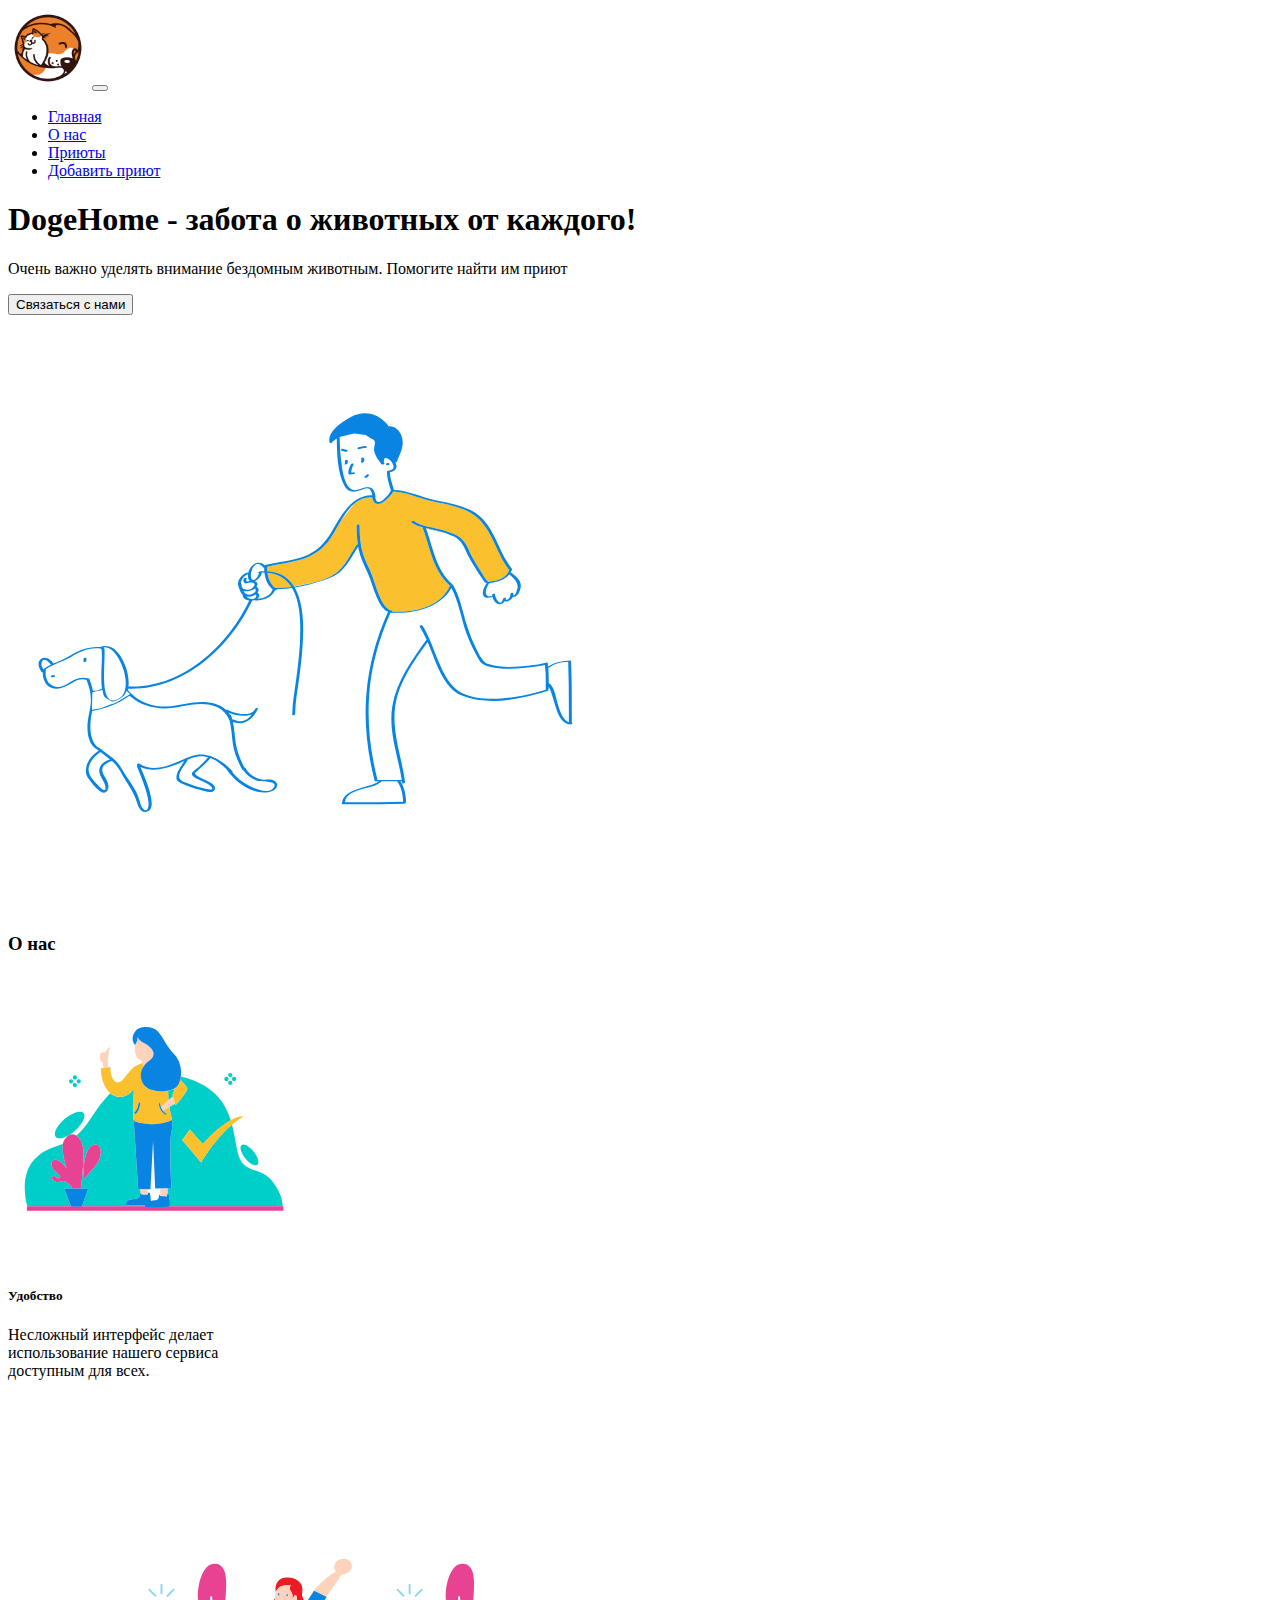
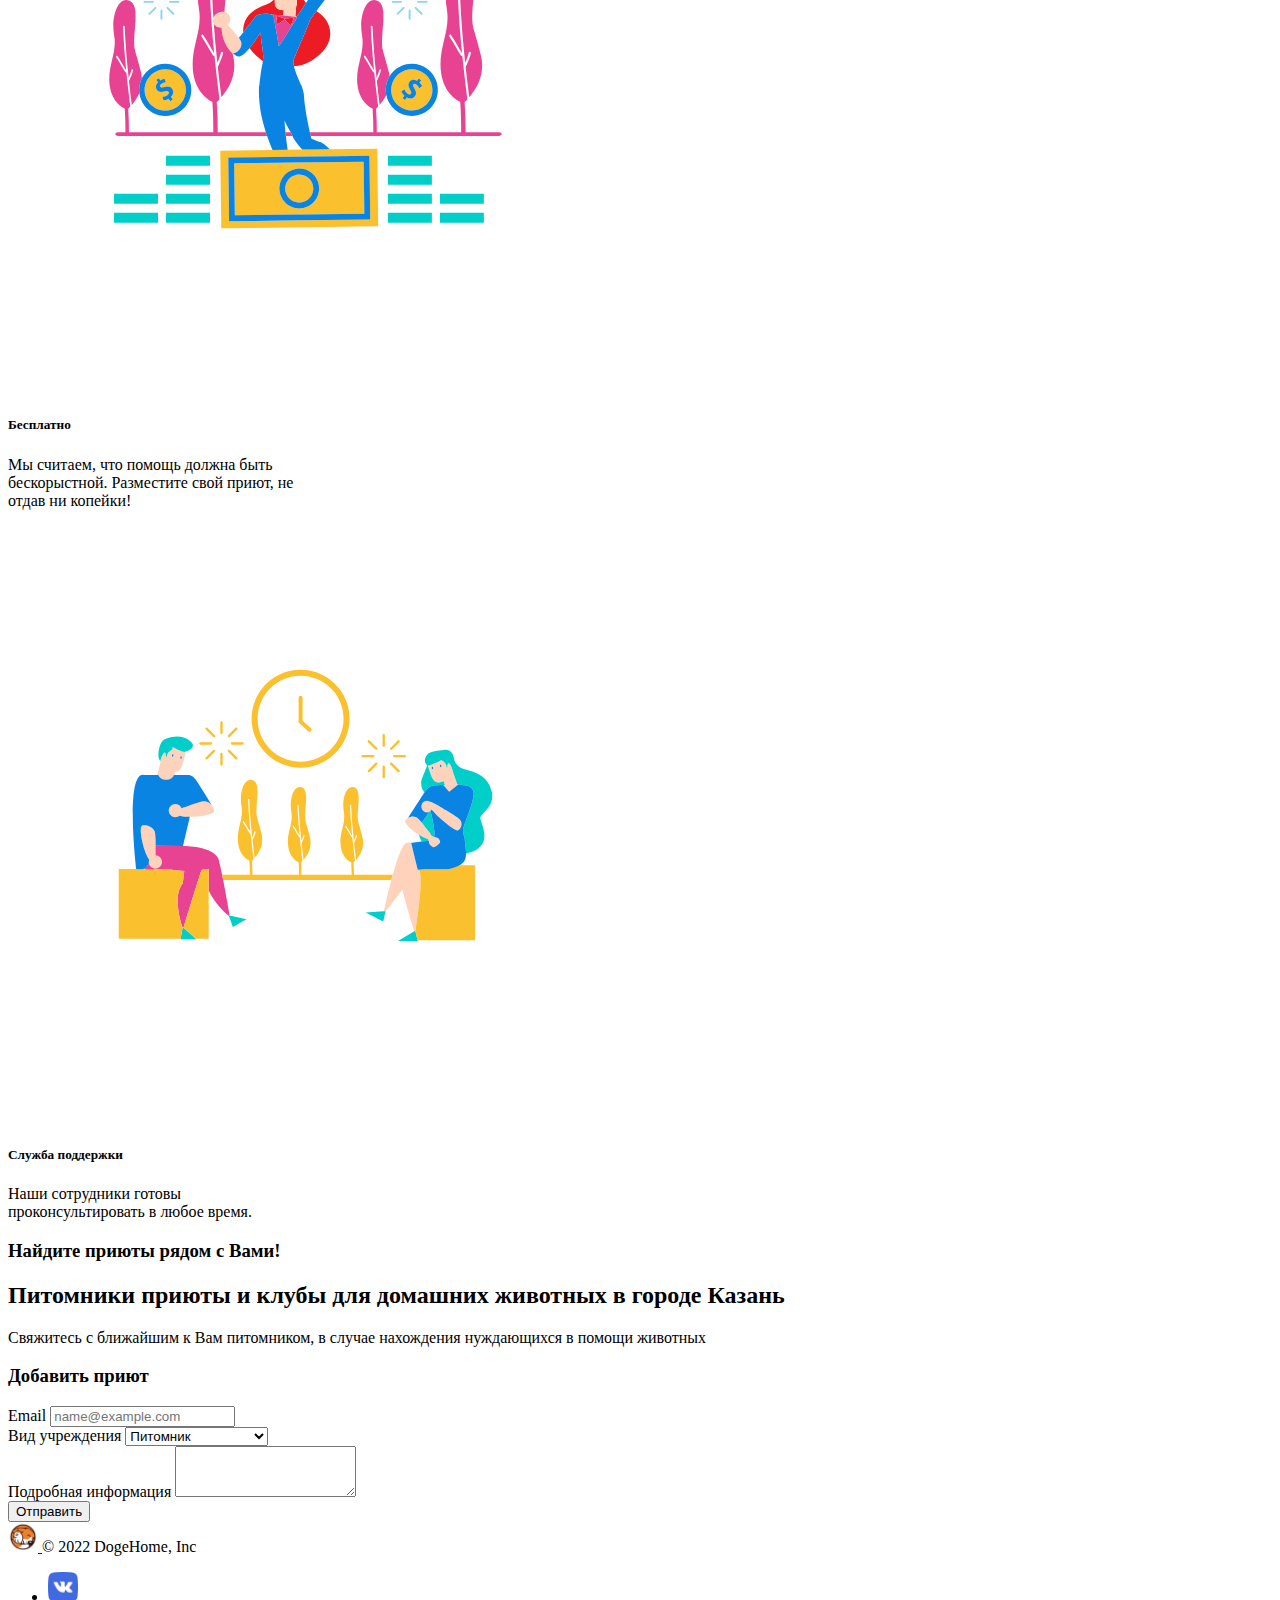
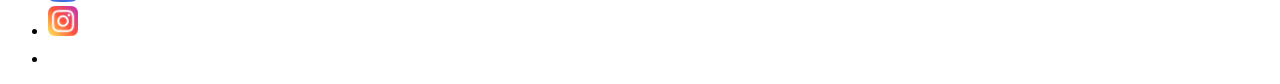
==== templates/index.html @ 4d2c85b7 "ee" ====
<!doctype html>
<html lang="en">
<head>
    <meta charset="UTF-8">
    <meta name="viewport"
          content="width=device-width, user-scalable=no, initial-scale=1.0, maximum-scale=1.0, minimum-scale=1.0">
    <meta http-equiv="X-UA-Compatible" content="ie=edge">
    <title>DogeHome</title>
    <!-- CSS only -->
    <link href="https://cdn.jsdelivr.net/npm/bootstrap@5.1.3/dist/css/bootstrap.min.css" rel="stylesheet" integrity="sha384-1BmE4kWBq78iYhFldvKuhfTAU6auU8tT94WrHftjDbrCEXSU1oBoqyl2QvZ6jIW3" crossorigin="anonymous">
</head>
<body>
    <nav class="navbar navbar-expand-lg navbar-dark bg-primary  ">
        <div class="container-fluid">
            <a class="navbar-brand" href="#"><img src="icon_only/logo.png" alt="" style="width:80px; height: 80px"></a>
            <button class="navbar-toggler" type="button" data-bs-toggle="collapse" data-bs-target="#navbarNav" aria-controls="navbarNav" aria-expanded="false" aria-label="Toggle navigation">
                <span class="navbar-toggler-icon"></span>
            </button>
            <div class="collapse navbar-collapse" id="navbarNav">
                <ul class="navbar-nav">
                    <li class="nav-item">
                        <a class="nav-link active" aria-current="page" href="#">Главная</a>
                    </li>
                    <li class="nav-item">
                        <a class="nav-link" href="#aboutUs">О нас</a>
                    </li>
                    <li class="nav-item">
                        <a class="nav-link" href="#shelters">Приюты</a>
                    </li>
                    <li class="nav-item">
                        <a class="nav-link" href="#addShelter">Добавить приют</a>
                    </li>
                </ul>
            </div>
        </div>
    </nav>

    <div class="container">
        <div class="row">
            <div class="col col-6 d-flex justify-content-center flex-column">
                <h1>DogeHome - забота о животных от каждого!</h1>
                <p>Очень важно уделять внимание бездомным животным. Помогите найти им приют</p>
                <button class="btn btn-warning">Связаться с нами</button>
            </div>
            <div class="col col-6 d-flex justify-content-center">
                <img src="images/promo.svg" alt="">
            </div>
        </div>
    </div>
    <div class="container-fluid" id="aboutUs">
        <div class="row">
            <div class="col d-flex bg-primary text-light justify-content-center">
                <h3>О нас</h3>
            </div>
        </div>
    </div>
    <div class="container-fluid bg-warning pb-5">
        <div class="row">
            <div class="row align-items-center mt-5">
                <div class="col col-4 d-flex justify-content-center">
                    <div class="card" style="width: 18rem;">
                        <img src="images/easy.svg" class="card-img-top" alt="...">
                        <div class="card-body">
                            <h5 class="card-title">Удобство</h5>
                            <p class="card-text">Несложный интерфейс делает использование нашего сервиса доступным для всех.</p>
                        </div>
                    </div>
                </div>
                <div class="col col-4 d-flex justify-content-center">
                    <div class="card" style="width: 18rem;">
                        <img src="images/free.svg" class="card-img-top" alt="...">
                        <div class="card-body">
                            <h5 class="card-title">Бесплатно</h5>
                            <p class="card-text">Мы считаем, что помощь должна быть бескорыстной. Разместите свой приют, не отдав ни копейки!</p>
                        </div>
                    </div>
                </div>
                <div class="col col-4 d-flex justify-content-center">
                    <div class="card" style="width: 18rem;">
                        <img src="images/tfs.svg" class="card-img-top" alt="...">
                        <div class="card-body">
                            <h5 class="card-title">Служба поддержки</h5>
                            <p class="card-text">Наши сотрудники готовы проконсультировать в любое время.</p>
                        </div>
                    </div>
                </div>
            </div>
        </div>
    </div>
    <div id="shelters" class="container-fluid bg-primary text-light d-flex justify-content-center">
        <div class="row">
            <h3>Найдите приюты рядом с Вами!</h3>
        </div>
    </div>
    <div class="container pt-5">
        <div class="row">
            <div class="col d-flex justify-content-center">
                <script type="text/javascript" charset="utf-8" async src="https://api-maps.yandex.ru/services/constructor/1.0/js/?um=constructor%3A68e4e213b407c3fdf483652417faf762d91d6717d3257e0310764f1638c544dc&amp;width=479&amp;height=379&amp;lang=ru_RU&amp;scroll=true"></script>
            </div>
            <div class="col d-flex flex-column justify-content-center">
                <h2>Питомники приюты и клубы для домашних животных в городе Казань</h2>
                <p>Свяжитесь с ближайшим к Вам питомником, в случае нахождения нуждающихся в помощи животных</p>
            </div>
        </div>
    </div>
    <div id="addShelter" class="mt-5 container-fluid bg-primary text-light d-flex justify-content-center">
        <div class="row">
            <h3>Добавить приют</h3>
        </div>
    </div>
    <div class="container mt-5 mb-5 pt-5"   >
        <div class="row">
            <div class="col">
                <form>
                    <div class="form-group">
                        <label for="exampleFormControlInput1">Email</label>
                        <input type="email" class="form-control" id="exampleFormControlInput1" placeholder="name@example.com">
                    </div>
                    <div class="form-group mt-3">
                        <label for="exampleFormControlSelect1">Вид учреждения</label>
                        <select class="form-control" id="exampleFormControlSelect1">
                            <option>Питомник</option>
                            <option>Клуб для животных</option>
                            <option>Другое</option>
                        </select>
                    </div>

                    <div class="form-group mt-3">
                        <label for="exampleFormControlTextarea1">Подробная информация</label>
                        <textarea class="form-control" id="exampleFormControlTextarea1" rows="3"></textarea>
                    </div>
                    <button type="submit" class="btn btn-warning mt-5">Отправить</button>
                </form>
            </div>
        </div>
    </div>
    <div class="container">
        <footer class="d-flex flex-wrap justify-content-between align-items-center py-3 my-4 border-top">
            <div class="col-md-4 d-flex align-items-center">
                <a href="/" class="mb-3 me-2 mb-md-0 text-muted text-decoration-none lh-1">
                    <img src="icon_only/logo.png" width="30px" height="30px" alt="">
                </a>
                <span class="text-muted">© 2022 DogeHome, Inc</span>
            </div>

            <ul class="nav col-md-4 justify-content-end list-unstyled d-flex">
                <li class="ms-3"><a class="text-muted" href="#"><img src="images/vk.png" width="30px" height="30px" alt=""><use xlink:href="#twitter"></use></svg></a></li>
                <li class="ms-3"><a class="text-muted" href="#"><img src="images/inst.png" width="30px" height="30px" alt=""></a></li>
                <li class="ms-3"><a class="text-muted" href="#"><svg class="bi" width="24" height="24"><use xlink:href="#facebook"></use></svg></a></li>
            </ul>
        </footer>
    </div>
    <!-- JavaScript Bundle with Popper -->
    <script src="https://cdn.jsdelivr.net/npm/bootstrap@5.1.3/dist/js/bootstrap.bundle.min.js" integrity="sha384-ka7Sk0Gln4gmtz2MlQnikT1wXgYsOg+OMhuP+IlRH9sENBO0LRn5q+8nbTov4+1p" crossorigin="anonymous"></script>

</body>
</html>
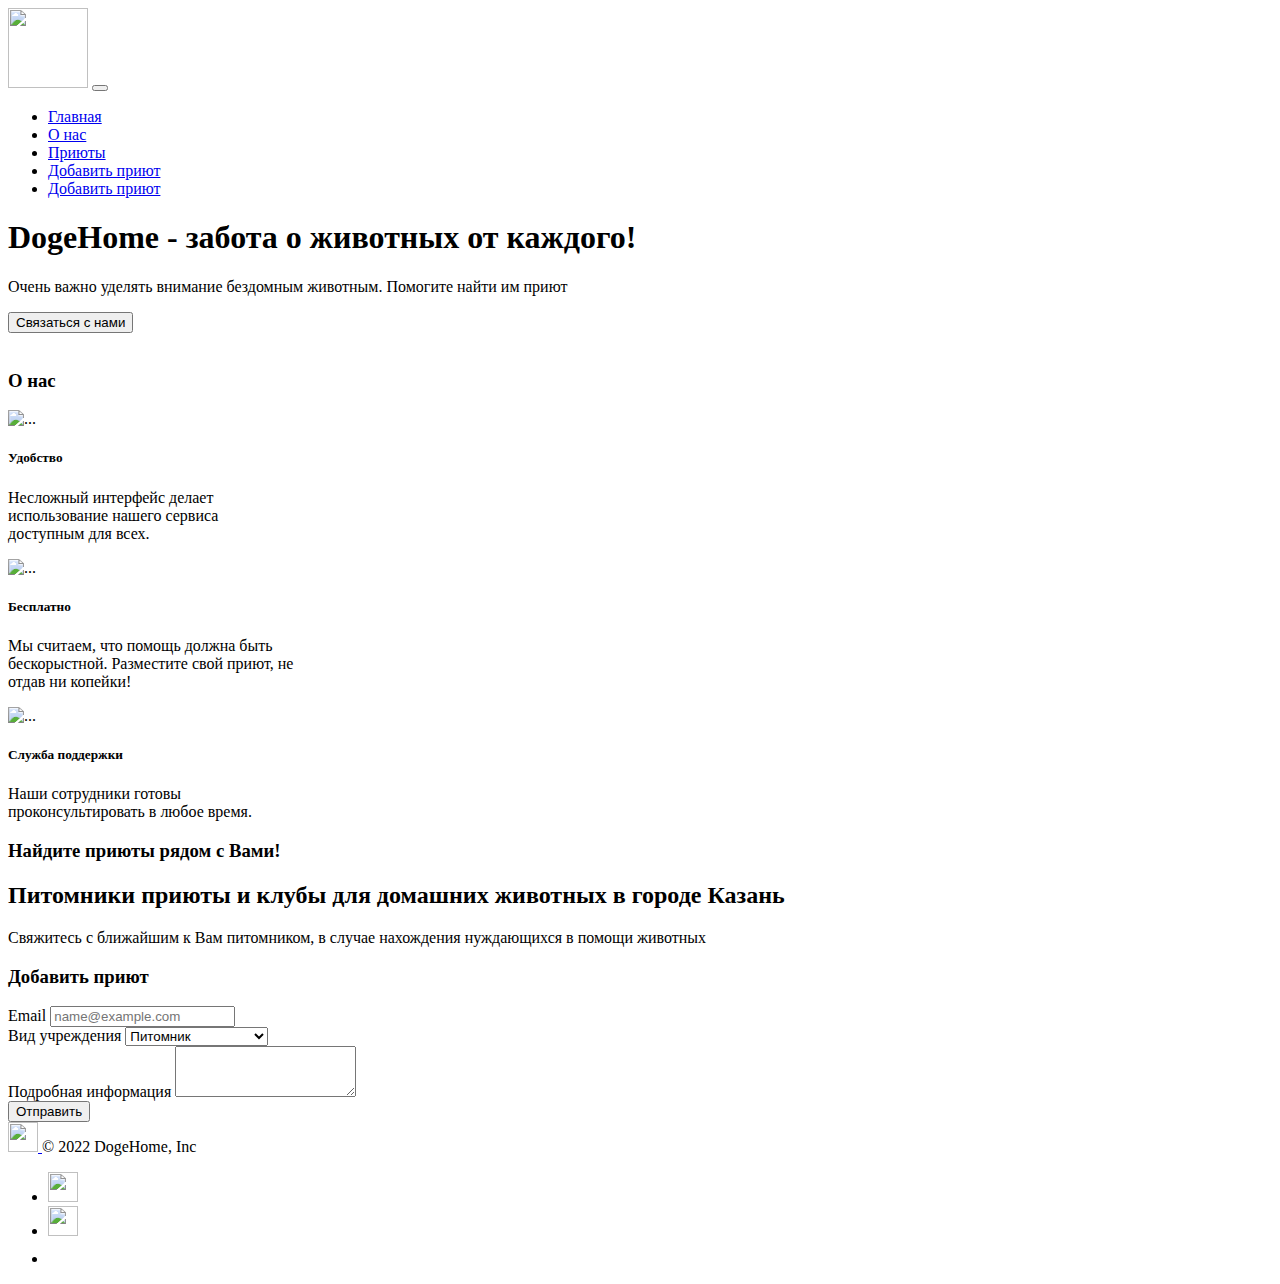
==== commit 06351e7a: "flask backend" ====
--- a/templates/index.html
+++ b/templates/index.html
@@ -10,25 +10,30 @@
     <link href="https://cdn.jsdelivr.net/npm/bootstrap@5.1.3/dist/css/bootstrap.min.css" rel="stylesheet" integrity="sha384-1BmE4kWBq78iYhFldvKuhfTAU6auU8tT94WrHftjDbrCEXSU1oBoqyl2QvZ6jIW3" crossorigin="anonymous">
 </head>
 <body>
+
     <nav class="navbar navbar-expand-lg navbar-dark bg-primary  ">
         <div class="container-fluid">
-            <a class="navbar-brand" href="#"><img src="icon_only/logo.png" alt="" style="width:80px; height: 80px"></a>
+            <a class="navbar-brand" href="#"><img src="static/logo.png" alt="" style="width:80px; height: 80px"></a>
             <button class="navbar-toggler" type="button" data-bs-toggle="collapse" data-bs-target="#navbarNav" aria-controls="navbarNav" aria-expanded="false" aria-label="Toggle navigation">
                 <span class="navbar-toggler-icon"></span>
             </button>
             <div class="collapse navbar-collapse" id="navbarNav">
                 <ul class="navbar-nav">
                     <li class="nav-item">
-                        <a class="nav-link active" aria-current="page" href="#">Главная</a>
+                        <a class="nav-link active" aria-current="page" href="/">Главная</a>
                     </li>
                     <li class="nav-item">
                         <a class="nav-link" href="#aboutUs">О нас</a>
                     </li>
                     <li class="nav-item">
-                        <a class="nav-link" href="#shelters">Приюты</a>
+                        <a class="nav-link" href="/shelters">Приюты</a>
                     </li>
                     <li class="nav-item">
                         <a class="nav-link" href="#addShelter">Добавить приют</a>
+                    <li class="nav-item">
+                        <a class="nav-link" href='/base'>Добавить приют</a>
+
+
                     </li>
                 </ul>
             </div>
@@ -43,7 +48,7 @@
                 <button class="btn btn-warning">Связаться с нами</button>
             </div>
             <div class="col col-6 d-flex justify-content-center">
-                <img src="images/promo.svg" alt="">
+                <img src="static/promo.svg" alt="">
             </div>
         </div>
     </div>
@@ -59,7 +64,7 @@
             <div class="row align-items-center mt-5">
                 <div class="col col-4 d-flex justify-content-center">
                     <div class="card" style="width: 18rem;">
-                        <img src="images/easy.svg" class="card-img-top" alt="...">
+                        <img src="static/easy.svg" class="card-img-top" alt="...">
                         <div class="card-body">
                             <h5 class="card-title">Удобство</h5>
                             <p class="card-text">Несложный интерфейс делает использование нашего сервиса доступным для всех.</p>
@@ -68,7 +73,7 @@
                 </div>
                 <div class="col col-4 d-flex justify-content-center">
                     <div class="card" style="width: 18rem;">
-                        <img src="images/free.svg" class="card-img-top" alt="...">
+                        <img src="static/free.svg" class="card-img-top" alt="...">
                         <div class="card-body">
                             <h5 class="card-title">Бесплатно</h5>
                             <p class="card-text">Мы считаем, что помощь должна быть бескорыстной. Разместите свой приют, не отдав ни копейки!</p>
@@ -77,7 +82,7 @@
                 </div>
                 <div class="col col-4 d-flex justify-content-center">
                     <div class="card" style="width: 18rem;">
-                        <img src="images/tfs.svg" class="card-img-top" alt="...">
+                        <img src="static/tfs.svg" class="card-img-top" alt="...">
                         <div class="card-body">
                             <h5 class="card-title">Служба поддержки</h5>
                             <p class="card-text">Наши сотрудники готовы проконсультировать в любое время.</p>
@@ -138,14 +143,14 @@
         <footer class="d-flex flex-wrap justify-content-between align-items-center py-3 my-4 border-top">
             <div class="col-md-4 d-flex align-items-center">
                 <a href="/" class="mb-3 me-2 mb-md-0 text-muted text-decoration-none lh-1">
-                    <img src="icon_only/logo.png" width="30px" height="30px" alt="">
+                    <img src="static/logo.png" width="30px" height="30px" alt="">
                 </a>
                 <span class="text-muted">© 2022 DogeHome, Inc</span>
             </div>
 
             <ul class="nav col-md-4 justify-content-end list-unstyled d-flex">
-                <li class="ms-3"><a class="text-muted" href="#"><img src="images/vk.png" width="30px" height="30px" alt=""><use xlink:href="#twitter"></use></svg></a></li>
-                <li class="ms-3"><a class="text-muted" href="#"><img src="images/inst.png" width="30px" height="30px" alt=""></a></li>
+                <li class="ms-3"><a class="text-muted" href="#"><img src="static/vk.png" width="30px" height="30px" alt=""><use xlink:href="#twitter"></use></svg></a></li>
+                <li class="ms-3"><a class="text-muted" href="#"><img src="static/inst.png" width="30px" height="30px" alt=""></a></li>
                 <li class="ms-3"><a class="text-muted" href="#"><svg class="bi" width="24" height="24"><use xlink:href="#facebook"></use></svg></a></li>
             </ul>
         </footer>
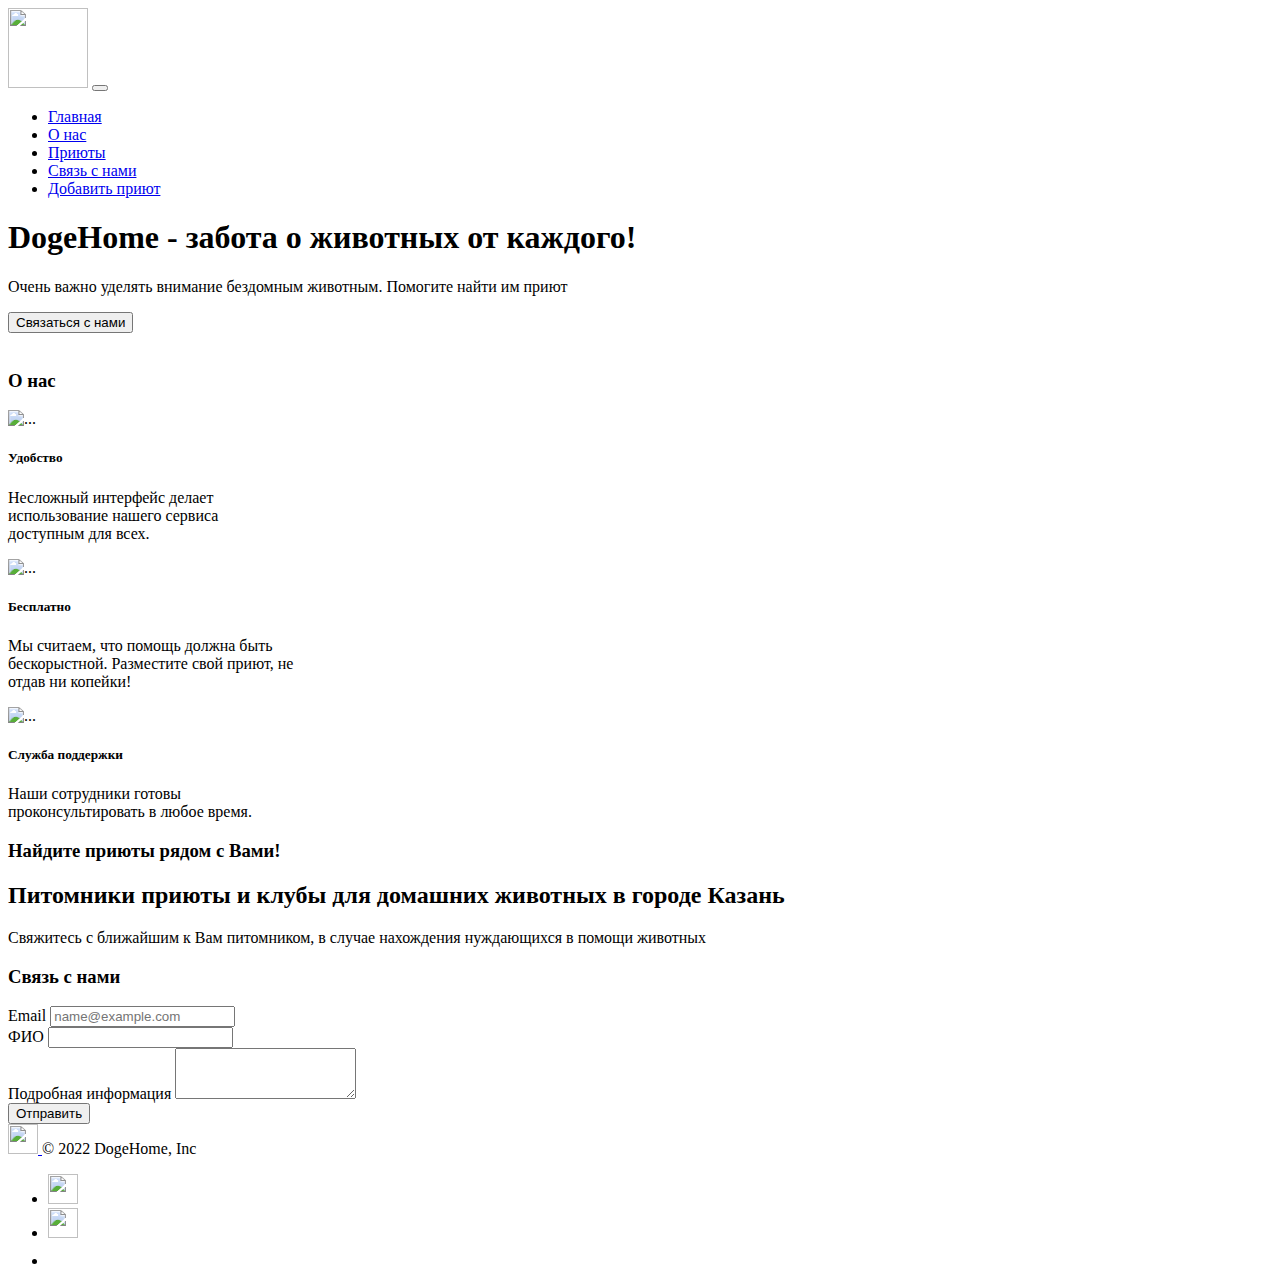
==== commit baf93113: "flask backend" ====
--- a/templates/index.html
+++ b/templates/index.html
@@ -29,7 +29,7 @@
                         <a class="nav-link" href="/shelters">Приюты</a>
                     </li>
                     <li class="nav-item">
-                        <a class="nav-link" href="#addShelter">Добавить приют</a>
+                        <a class="nav-link" href="#addShelter">Связь с нами</a>
                     <li class="nav-item">
                         <a class="nav-link" href='/base'>Добавить приют</a>
 
@@ -110,7 +110,7 @@
     </div>
     <div id="addShelter" class="mt-5 container-fluid bg-primary text-light d-flex justify-content-center">
         <div class="row">
-            <h3>Добавить приют</h3>
+            <h3>Связь с нами</h3>
         </div>
     </div>
     <div class="container mt-5 mb-5 pt-5"   >
@@ -121,14 +121,11 @@
                         <label for="exampleFormControlInput1">Email</label>
                         <input type="email" class="form-control" id="exampleFormControlInput1" placeholder="name@example.com">
                     </div>
-                    <div class="form-group mt-3">
-                        <label for="exampleFormControlSelect1">Вид учреждения</label>
-                        <select class="form-control" id="exampleFormControlSelect1">
-                            <option>Питомник</option>
-                            <option>Клуб для животных</option>
-                            <option>Другое</option>
-                        </select>
+                    <div class="form-group">
+                        <label for="exampleFormControlInput1">ФИО</label>
+                        <input type="info" class="form-control" id="text">
                     </div>
+
 
                     <div class="form-group mt-3">
                         <label for="exampleFormControlTextarea1">Подробная информация</label>
